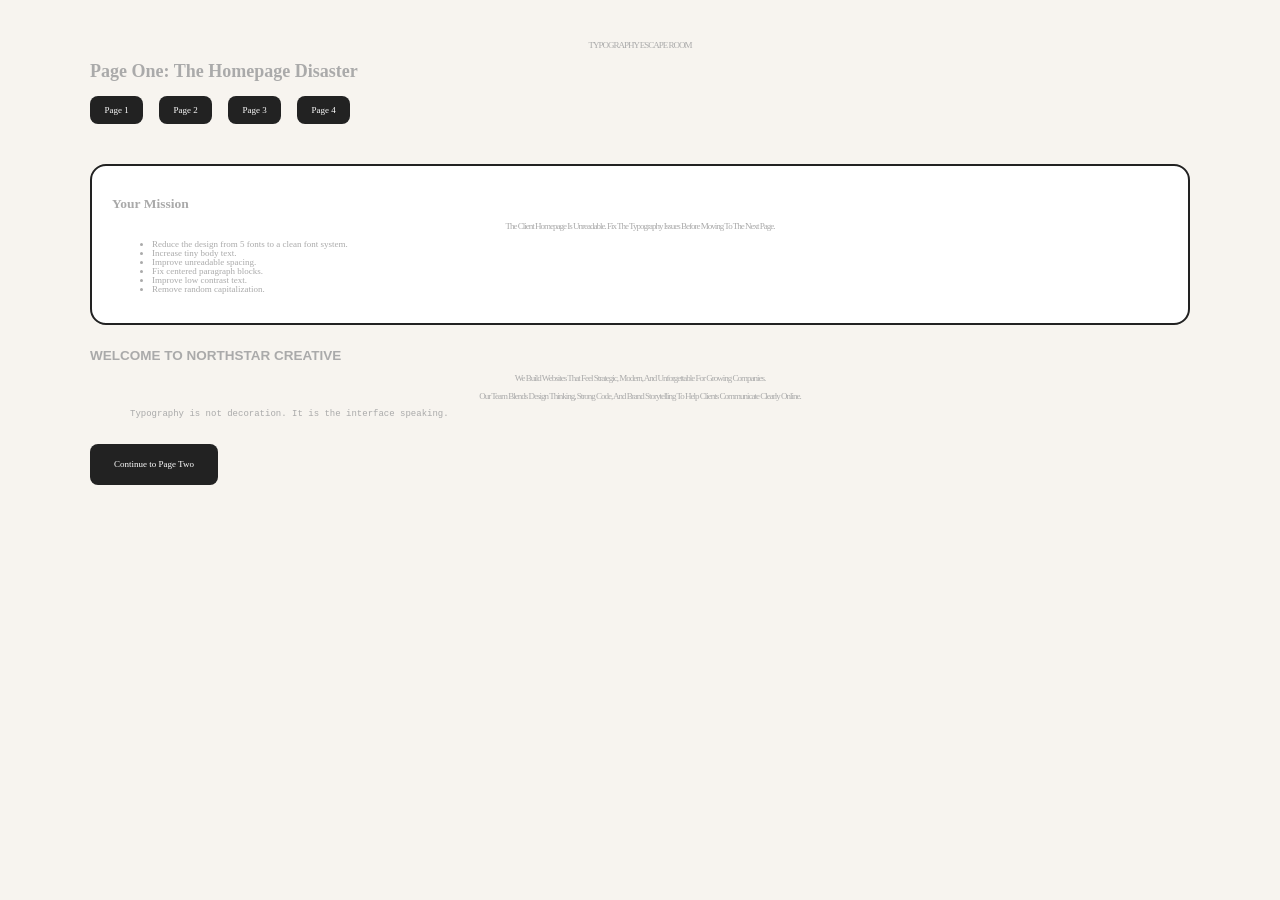
==== typography_challenge/index.html @ db315edd "LAb02" ====
<!DOCTYPE html>
<html lang="en">
<head>
  <meta charset="UTF-8" />
  <meta name="viewport" content="width=device-width, initial-scale=1.0" />
  <title>Escape Room | Page One</title>
  <link rel="stylesheet" href="css/styles.css" />
</head>
<body class="page-one">
  <header class="site-header">
    <p class="eyebrow">TYPOGRAPHY ESCAPE ROOM</p>
    <h1 class="hero-title">Page One: The Homepage Disaster</h1>
    <nav>
      <a href="index.html">Page 1</a>
      <a href="units.html">Page 2</a>
      <a href="responsive.html">Page 3</a>
      <a href="fonts.html">Page 4</a>
    </nav>
  </header>

  <main>
    <section class="mission-panel">
      <h2>Your Mission</h2>
      <p>The client homepage is unreadable. Fix the typography issues before moving to the next page.</p>
      <ul>
        <li>Reduce the design from 5 fonts to a clean font system.</li>
        <li>Increase tiny body text.</li>
        <li>Improve unreadable spacing.</li>
        <li>Fix centered paragraph blocks.</li>
        <li>Improve low contrast text.</li>
        <li>Remove random capitalization.</li>
      </ul>
    </section>

    <section class="broken-homepage">
      <h2 class="card-title">WELCOME TO NORTHSTAR CREATIVE</h2>
      <p class="intro">we build websites that feel Strategic, Modern, and unforgettable for growing companies.</p>
      <p>our team blends design thinking, strong code, and brand storytelling to help clients communicate Clearly online.</p>
      <blockquote class="quote">Typography is not decoration. It is the interface speaking.</blockquote>
      <a class="button" href="units.html">Continue to Page Two</a>
    </section>
  </main>
</body>
</html>
---- typography_challenge/css/styles.css ----
/* =========================================================
   TYPOGRAPHY ESCAPE ROOM
   Time limit: 45 minutes

   Students should repair each page by editing this CSS file.
   Some HTML changes are needed on Page Four to add custom fonts.
   ========================================================= */

/* ---------- Shared Base Styles ---------- */

* {
  box-sizing: border-box;
}

body {
  margin: 0;
  background: #f7f4ef;
}

.site-header,
main {
  width: min(1100px, 92%);
  margin: 0 auto;
}

.site-header {
  padding: 2rem 0 1rem;
}

nav {
  display: flex;
  gap: 1rem;
  flex-wrap: wrap;
  margin-top: 1rem;
}

nav a,
.button,
.unit-button {
  display: inline-block;
  background: #222;
  color: #fff;
  text-decoration: none;
  border: 0;
  border-radius: 0.5rem;
  cursor: pointer;
}

nav a {
  padding: 0.6rem 0.9rem;
}

.mission-panel {
  background: #fff;
  border: 2px solid #222;
  border-radius: 1rem;
  padding: 1.25rem;
  margin: 1.5rem 0;
}

code {
  background: #eee;
  padding: 0.1rem 0.25rem;
  border-radius: 0.25rem;
}

/* =========================================================
   PAGE ONE: TYPOGRAPHY ISSUE
   Problems:
   - 5 fonts
   - tiny body text
   - unreadable spacing
   - centered paragraph blocks
   - low contrast
   - random capitalization
   ========================================================= */

.page-one {
  font-size: 9px;              /* TODO: increase to a readable rem value */
  line-height: 1;              /* TODO: improve line-height */
  color: #aaa;                 /* TODO: improve contrast */
}

.page-one p {
  text-align: center;          /* TODO: paragraphs should not be centered */
  text-transform: capitalize;  /* TODO: remove random capitalization */
  letter-spacing: -1px;        /* TODO: reset letter spacing */
}

.page-one .hero-title {
  font-family: Georgia, serif;
}

.page-one .intro {
  font-family: "Comic Sans MS", cursive;
}

.page-one .card-title {
  font-family: Impact, sans-serif;
}

.page-one .quote {
  font-family: "Courier New", monospace;
}

.page-one .button {
  font-family: Papyrus, fantasy;
  padding: 1rem 1.5rem;
  margin-top: 1rem;
}

/* Suggested target:
.page-one {
  font-family: Arial, Helvetica, sans-serif;
  font-size: 1rem;
  line-height: 1.6;
  color: #222;
}

.page-one h1,
.page-one h2,
.page-one h3 {
  font-family: Georgia, "Times New Roman", serif;
}

.page-one p {
  text-align: left;
  text-transform: none;
  letter-spacing: normal;
}

.page-one .button {
  font-family: inherit;
}
*/

/* =========================================================
   PAGE TWO: PX TO REM/EM
   Goal:
   - font sizes should use rem
   - button padding should use em
   Root assumption: 16px = 1rem
   ========================================================= */

.page-two {
  font-family: Arial, Helvetica, sans-serif;
  color: #222;
  line-height: 1.5;
}

.page-two h1 {
  font-size: 48px; /* TODO: 3rem */
}

.page-two h2 {
  font-size: 32px; /* TODO: 2rem */
}

.page-two p {
  font-size: 18px; /* TODO: 1.125rem */
}

.price {
  font-size: 40px; /* TODO: 2.5rem */
  font-weight: bold;
}

.unit-button {
  font-size: 20px;      /* TODO: 1.25rem */
  padding: 16px 32px;   /* TODO: 1em 2em */
}

/* =========================================================
   PAGE THREE: RESPONSIVE TYPOGRAPHY
   Goal:
   - use clamp()
   - add media query
   - readable line length with ch
   - unitless line-height
   ========================================================= */

.page-three {
  font-family: Arial, Helvetica, sans-serif;
  color: #222;
}

.page-three h1 {
  font-size: 64px; /* TODO: use clamp(), ex: clamp(2rem, 5vw, 4rem) */
}

.article h2 {
  font-size: 56px; /* TODO: use clamp(), ex: clamp(1.75rem, 4vw, 3rem) */
}

.article p {
  font-size: 22px;      /* TODO: consider clamp() or rem */
  line-height: 28px;    /* TODO: use unitless value, ex: 1.6 */
  max-width: 1000px;    /* TODO: use 60ch or 65ch */
}

/* TODO: Add a media query.
Example:
@media (max-width: 768px) {
  .page-three {
    font-size: 0.95rem;
  }

  .article {
    padding: 1rem;
  }
}
*/

/* =========================================================
   PAGE FOUR: CUSTOM WEB FONTS
   Goal:
   - add Google Fonts links in fonts.html
   - replace weak font choices
   - use proper fallback font stacks
   ========================================================= */

.page-four {
  font-family: cursive; /* TODO: replace after adding custom web font */
  color: #222;
  line-height: 1.6;
}

.page-four h1,
.page-four h2 {
  font-family: fantasy; /* TODO: replace with heading font stack */
}

.brand-panel {
  background: #fff;
  border-radius: 1rem;
  padding: 2rem;
  margin: 1.5rem 0 3rem;
}

.brand-panel h2 {
  font-size: 3rem;
  margin-bottom: 0.5rem;
}

.brand-panel p {
  font-size: 1.15rem;
  max-width: 60ch;
}

.brand-panel .button {
  padding: 1em 1.5em;
  margin-top: 1rem;
}

/* Suggested Page Four target after adding Google Fonts:
.page-four {
  font-family: "Source Sans 3", Arial, sans-serif;
}

.page-four h1,
.page-four h2 {
  font-family: "Merriweather", Georgia, serif;
}
*/
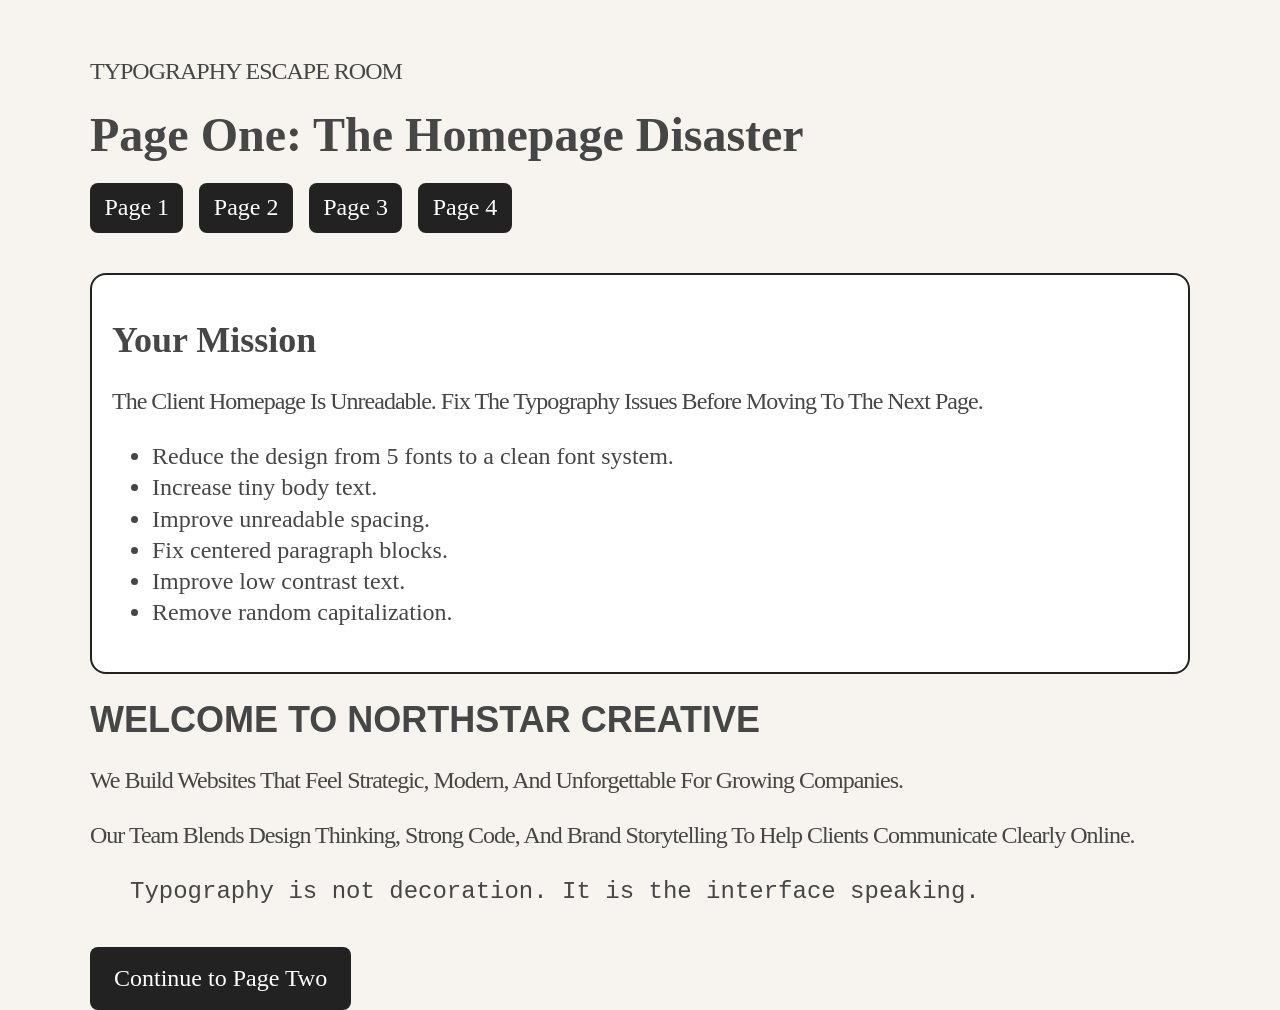
==== commit 3743134b: "test" ====
--- a/typography_challenge/index.html
+++ b/typography_challenge/index.html
@@ -4,7 +4,7 @@
   <meta charset="UTF-8" />
   <meta name="viewport" content="width=device-width, initial-scale=1.0" />
   <title>Escape Room | Page One</title>
-  <link rel="stylesheet" href="css/styles.css" />
+  <link rel="stylesheet" href="css/styles_index.css" />
 </head>
 <body class="page-one">
   <header class="site-header">
--- a/typography_challenge/css/styles_index.css
+++ b/typography_challenge/css/styles_index.css
@@ -0,0 +1,264 @@
+/* =========================================================
+   TYPOGRAPHY ESCAPE ROOM
+   Time limit: 45 minutes
+
+   Students should repair each page by editing this CSS file.
+   Some HTML changes are needed on Page Four to add custom fonts.
+   ========================================================= */
+
+/* ---------- Shared Base Styles ---------- */
+
+* {
+  box-sizing: border-box;
+}
+
+body {
+  margin: 0;
+  background: #f7f4ef;
+}
+
+.site-header,
+main {
+  width: min(1100px, 92%);
+  margin: 0 auto;
+}
+
+.site-header {
+  padding: 2rem 0 1rem;
+}
+
+nav {
+  display: flex;
+  gap: 1rem;
+  flex-wrap: wrap;
+  margin-top: 1rem;
+}
+
+nav a,
+.button,
+.unit-button {
+  display: inline-block;
+  background: #222;
+  color: #fff;
+  text-decoration: none;
+  border: 0;
+  border-radius: 0.5rem;
+  cursor: pointer;
+}
+
+nav a {
+  padding: 0.6rem 0.9rem;
+}
+
+.mission-panel {
+  background: #fff;
+  border: 2px solid #222;
+  border-radius: 1rem;
+  padding: 1.25rem;
+  margin: 1.5rem 0;
+}
+
+code {
+  background: #eee;
+  padding: 0.1rem 0.25rem;
+  border-radius: 0.25rem;
+}
+
+/* =========================================================
+   PAGE ONE: TYPOGRAPHY ISSUE
+   Problems:
+   - 5 fonts
+   - tiny body text
+   - unreadable spacing
+   - centered paragraph blocks
+   - low contrast
+   - random capitalization
+   ========================================================= */
+
+.page-one {
+  font-size: clamp(0.8em, 2vw, 1.5em); /* TODO: increase to a readable rem value */
+  line-height:clamp(1.3em,2vw,1.5em); /* TODO: improve line-height */
+  color: #464646;                 /* TODO: improve contrast */
+}
+
+.page-one p {
+  text-align: left;          /* TODO: paragraphs should not be centered */
+  text-transform: capitalize;  /* TODO: remove random capitalization */
+  letter-spacing: -1px;        /* TODO: reset letter spacing */
+}
+
+.page-one .hero-title {
+  font-family: Georgia, serif;
+}
+
+.page-one .intro {
+  font-family: "Comic Sans MS", cursive;
+}
+
+.page-one .card-title {
+  font-family: Impact, sans-serif;
+}
+
+.page-one .quote {
+  font-family: "Courier New", monospace;
+}
+
+.page-one .button {
+  font-family: Papyrus, fantasy;
+  padding: 1rem 1.5rem;
+  margin-top: 1rem;
+}
+
+/* Suggested target:
+.page-one {
+  font-family: Arial, Helvetica, sans-serif;
+  font-size: 1rem;
+  line-height: 1.6;
+  color: #222;
+}
+
+.page-one h1,
+.page-one h2,
+.page-one h3 {
+  font-family: Georgia, "Times New Roman", serif;
+}
+
+.page-one p {
+  text-align: left;
+  text-transform: none;
+  letter-spacing: normal;
+}
+
+.page-one .button {
+  font-family: inherit;
+}
+*/
+
+/* =========================================================
+   PAGE TWO: PX TO REM/EM
+   Goal:
+   - font sizes should use rem
+   - button padding should use em
+   Root assumption: 16px = 1rem
+   ========================================================= */
+
+.page-two {
+  font-family: Arial, Helvetica, sans-serif;
+  color: #222;
+  line-height: 1.5;
+}
+
+.page-two h1 {
+  font-size: 48px; /* TODO: 3rem */
+}
+
+.page-two h2 {
+  font-size: 32px; /* TODO: 2rem */
+}
+
+.page-two p {
+  font-size: 18px; /* TODO: 1.125rem */
+}
+
+.price {
+  font-size: 40px; /* TODO: 2.5rem */
+  font-weight: bold;
+}
+
+.unit-button {
+  font-size: 20px;      /* TODO: 1.25rem */
+  padding: 16px 32px;   /* TODO: 1em 2em */
+}
+
+/* =========================================================
+   PAGE THREE: RESPONSIVE TYPOGRAPHY
+   Goal:
+   - use clamp()
+   - add media query
+   - readable line length with ch
+   - unitless line-height
+   ========================================================= */
+
+.page-three {
+  font-family: Arial, Helvetica, sans-serif;
+  color: #222;
+}
+
+.page-three h1 {
+  font-size: 64px; /* TODO: use clamp(), ex: clamp(2rem, 5vw, 4rem) */
+}
+
+.article h2 {
+  font-size: 56px; /* TODO: use clamp(), ex: clamp(1.75rem, 4vw, 3rem) */
+}
+
+.article p {
+  font-size: 22px;      /* TODO: consider clamp() or rem */
+  line-height: 28px;    /* TODO: use unitless value, ex: 1.6 */
+  max-width: 1000px;    /* TODO: use 60ch or 65ch */
+}
+
+/* TODO: Add a media query.
+Example:
+@media (max-width: 768px) {
+  .page-three {
+    font-size: 0.95rem;
+  }
+
+  .article {
+    padding: 1rem;
+  }
+}
+*/
+
+/* =========================================================
+   PAGE FOUR: CUSTOM WEB FONTS
+   Goal:
+   - add Google Fonts links in fonts.html
+   - replace weak font choices
+   - use proper fallback font stacks
+   ========================================================= */
+
+.page-four {
+  font-family: cursive; /* TODO: replace after adding custom web font */
+  color: #222;
+  line-height: 1.6;
+}
+
+.page-four h1,
+.page-four h2 {
+  font-family: fantasy; /* TODO: replace with heading font stack */
+}
+
+.brand-panel {
+  background: #fff;
+  border-radius: 1rem;
+  padding: 2rem;
+  margin: 1.5rem 0 3rem;
+}
+
+.brand-panel h2 {
+  font-size: 3rem;
+  margin-bottom: 0.5rem;
+}
+
+.brand-panel p {
+  font-size: 1.15rem;
+  max-width: 60ch;
+}
+
+.brand-panel .button {
+  padding: 1em 1.5em;
+  margin-top: 1rem;
+}
+
+/* Suggested Page Four target after adding Google Fonts:
+.page-four {
+  font-family: "Source Sans 3", Arial, sans-serif;
+}
+
+.page-four h1,
+.page-four h2 {
+  font-family: "Merriweather", Georgia, serif;
+}
+*/
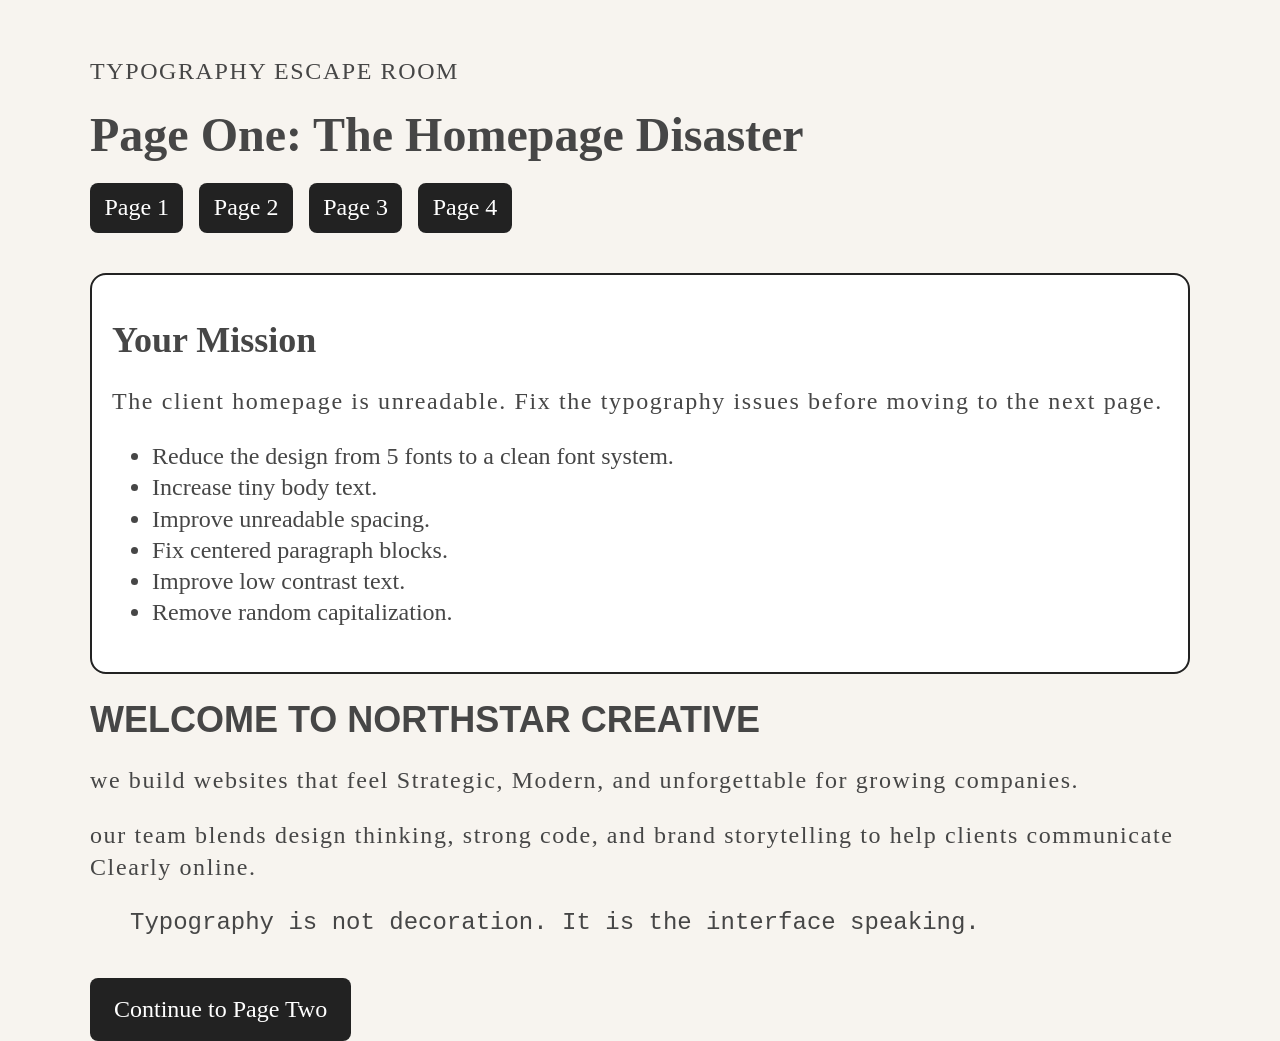
==== commit 9c0ac91d: "Update index.html" ====
--- a/typography_challenge/index.html
+++ b/typography_challenge/index.html
@@ -4,7 +4,7 @@
   <meta charset="UTF-8" />
   <meta name="viewport" content="width=device-width, initial-scale=1.0" />
   <title>Escape Room | Page One</title>
-  <link rel="stylesheet" href="css/styles_index.css" />
+  <link rel="stylesheet" href="css/styles.css" />
 </head>
 <body class="page-one">
   <header class="site-header">
--- a/typography_challenge/css/styles.css
+++ b/typography_challenge/css/styles.css
@@ -0,0 +1,265 @@
+/* =========================================================
+   TYPOGRAPHY ESCAPE ROOM
+   Time limit: 45 minutes
+
+   Students should repair each page by editing this CSS file.
+   Some HTML changes are needed on Page Four to add custom fonts.
+   ========================================================= */
+
+/* ---------- Shared Base Styles ---------- */
+
+* {
+  box-sizing: border-box;
+}
+
+body {
+  margin: 0;
+  background: #f7f4ef;
+}
+
+.site-header,
+main {
+  width: min(1100px, 92%);
+  margin: 0 auto;
+}
+
+.site-header {
+  padding: 2rem 0 1rem;
+}
+
+nav {
+  display: flex;
+  gap: 1rem;
+  flex-wrap: wrap;
+  margin-top: 1rem;
+}
+
+nav a,
+.button,
+.unit-button {
+  display: inline-block;
+  background: #222;
+  color: #fff;
+  text-decoration: none;
+  border: 0;
+  border-radius: 0.5rem;
+  cursor: pointer;
+}
+
+nav a {
+  padding: 0.6rem 0.9rem;
+}
+
+.mission-panel {
+  background: #fff;
+  border: 2px solid #222;
+  border-radius: 1rem;
+  padding: 1.25rem;
+  margin: 1.5rem 0;
+}
+
+code {
+  background: #eee;
+  padding: 0.1rem 0.25rem;
+  border-radius: 0.25rem;
+}
+
+/* =========================================================
+   PAGE ONE: TYPOGRAPHY ISSUE
+   Problems:
+   - 5 fonts
+   - tiny body text
+   - unreadable spacing
+   - centered paragraph blocks
+   - low contrast
+   - random capitalization
+   ========================================================= */
+
+.page-one {
+  font-size: clamp(0.8em, 2vw, 1.5em); /* TODO: increase to a readable rem value */
+  line-height:clamp(1.3em,2vw,1.5em); /* TODO: improve line-height */
+  color: #464646;                 /* TODO: improve contrast */
+}
+
+.page-one p {
+  text-align: left;          /* TODO: paragraphs should not be centered */
+  text-transform: none;  /* TODO: remove random capitalization */
+  letter-spacing: 0.1rem;        /* TODO: reset letter spacing */
+}
+
+.page-one .hero-title {
+  font-family: Georgia, serif;
+}
+
+.page-one .intro {
+  font-family: "Comic Sans MS", cursive;
+}
+
+.page-one .card-title {
+  font-family: Georgia, sans-serif;
+}
+
+.page-one .quote {
+  font-family: "Courier New", monospace;
+}
+
+.page-one .button {
+  font-family: Georgia, serif;
+  font-style: bold;
+  padding: 1rem 1.5rem;
+  margin-top: 1rem;
+}
+
+/* Suggested target:
+.page-one {
+  font-family: Arial, Helvetica, sans-serif;
+  font-size: 1rem;
+  line-height: 1.6;
+  color: #222;
+}
+
+.page-one h1,
+.page-one h2,
+.page-one h3 {
+  font-family: Georgia, "Times New Roman", serif;
+}
+
+.page-one p {
+  text-align: left;
+  text-transform: none;
+  letter-spacing: normal;
+}
+
+.page-one .button {
+  font-family: inherit;
+}
+*/
+
+/* =========================================================
+   PAGE TWO: PX TO REM/EM
+   Goal:
+   - font sizes should use rem
+   - button padding should use em
+   Root assumption: 16px = 1rem
+   ========================================================= */
+
+.page-two {
+  font-family: Arial, Helvetica, sans-serif;
+  color: #222;
+  line-height: 1.5;
+}
+
+.page-two h1 {
+  font-size: 3rem; /* TODO: 3rem */
+}
+
+.page-two h2 {
+  font-size: 2rem; /* TODO: 2rem */
+}
+
+.page-two p {
+  font-size: 1.125rem; /* TODO: 1.125rem */
+}
+
+.price {
+  font-size: 2.5rem; /* TODO: 2.5rem */
+  font-weight: bold;
+}
+
+.unit-button {
+  font-size: 1.25rem;      /* TODO: 1.25rem */
+  padding: 1em 2em;   /* TODO: 1em 2em */
+}
+
+/* =========================================================
+   PAGE THREE: RESPONSIVE TYPOGRAPHY
+   Goal:
+   - use clamp()
+   - add media query
+   - readable line length with ch
+   - unitless line-height
+   ========================================================= */
+
+.page-three {
+  font-family: Arial, Helvetica, sans-serif;
+  color: #222;
+}
+
+.page-three h1 {
+  font-size: 64px; /* TODO: use clamp(), ex: clamp(2rem, 5vw, 4rem) */
+}
+
+.article h2 {
+  font-size: 56px; /* TODO: use clamp(), ex: clamp(1.75rem, 4vw, 3rem) */
+}
+
+.article p {
+  font-size: 22px;      /* TODO: consider clamp() or rem */
+  line-height: 28px;    /* TODO: use unitless value, ex: 1.6 */
+  max-width: 1000px;    /* TODO: use 60ch or 65ch */
+}
+
+/* TODO: Add a media query.
+Example:
+@media (max-width: 768px) {
+  .page-three {
+    font-size: 0.95rem;
+  }
+
+  .article {
+    padding: 1rem;
+  }
+}
+*/
+
+/* =========================================================
+   PAGE FOUR: CUSTOM WEB FONTS
+   Goal:
+   - add Google Fonts links in fonts.html
+   - replace weak font choices
+   - use proper fallback font stacks
+   ========================================================= */
+
+.page-four {
+  font-family: cursive; /* TODO: replace after adding custom web font */
+  color: #222;
+  line-height: 1.6;
+}
+
+.page-four h1,
+.page-four h2 {
+  font-family: fantasy; /* TODO: replace with heading font stack */
+}
+
+.brand-panel {
+  background: #fff;
+  border-radius: 1rem;
+  padding: 2rem;
+  margin: 1.5rem 0 3rem;
+}
+
+.brand-panel h2 {
+  font-size: 3rem;
+  margin-bottom: 0.5rem;
+}
+
+.brand-panel p {
+  font-size: 1.15rem;
+  max-width: 60ch;
+}
+
+.brand-panel .button {
+  padding: 1em 1.5em;
+  margin-top: 1rem;
+}
+
+/* Suggested Page Four target after adding Google Fonts:
+.page-four {
+  font-family: "Source Sans 3", Arial, sans-serif;
+}
+
+.page-four h1,
+.page-four h2 {
+  font-family: "Merriweather", Georgia, serif;
+}
+*/
